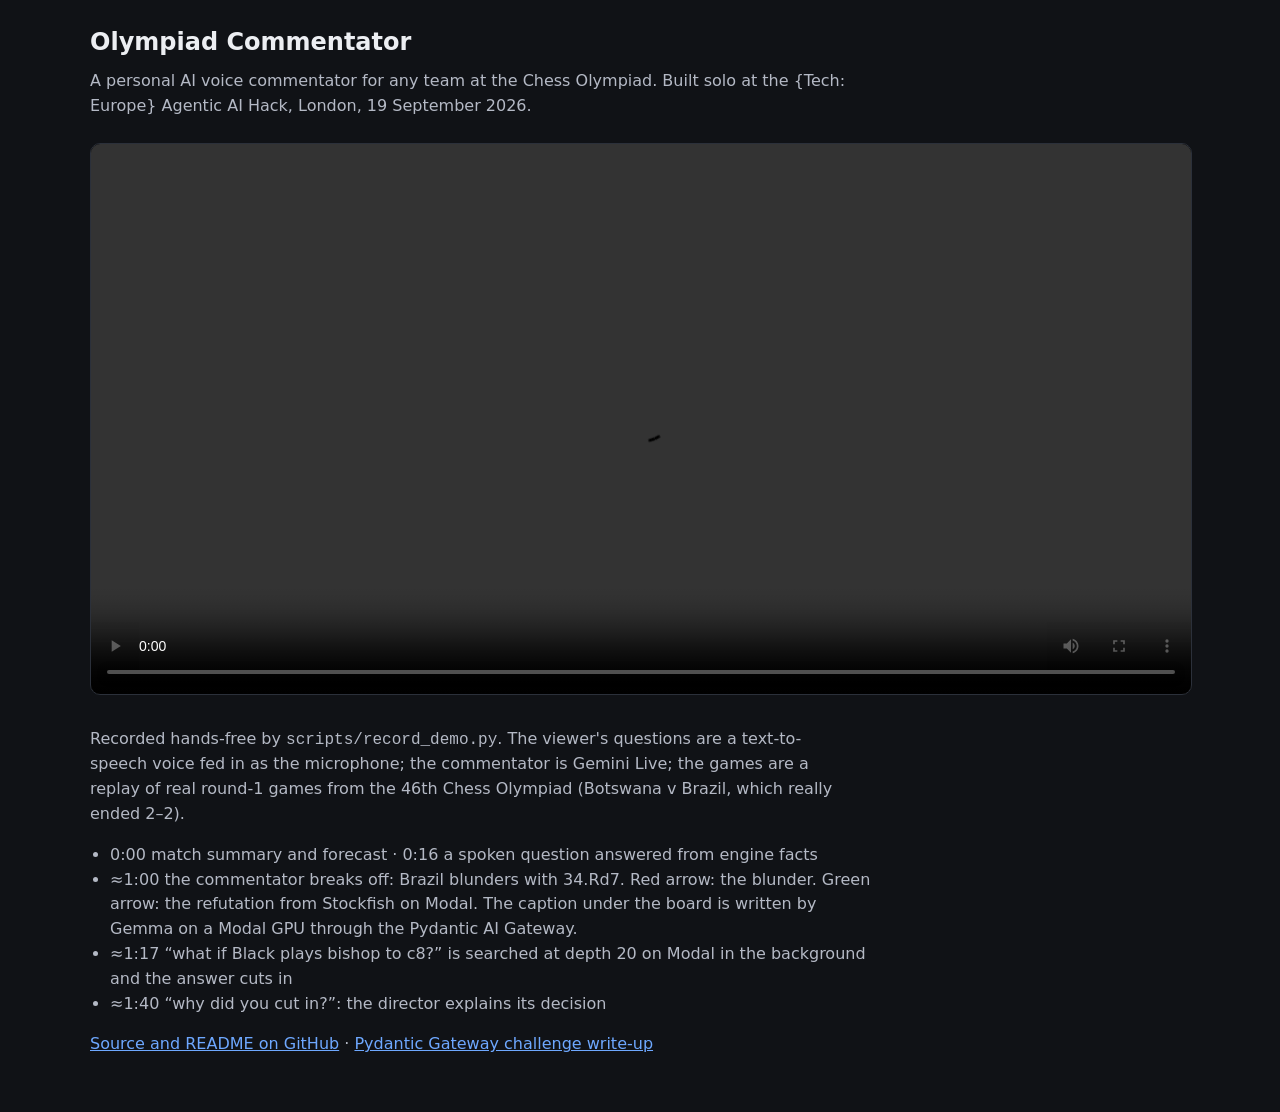
==== docs/index.html @ 786cea8f "Demo page for GitHub Pages Co-Authored-By: Claude Fable 5.1 <noreply@anthropic.com> Claude-Session: " ====
<!doctype html>
<html lang="en">
<head>
  <meta charset="utf-8">
  <meta name="viewport" content="width=device-width, initial-scale=1">
  <title>Olympiad Commentator · demo</title>
  <style>
    body { margin: 0; background: #101216; color: #eceef2; font: 16px/1.55 ui-sans-serif, system-ui, -apple-system, "Segoe UI", sans-serif; }
    main { max-width: 1100px; margin: 0 auto; padding: 24px 16px 48px; }
    h1 { font-size: 1.5rem; margin: 0 0 4px; }
    p { color: #b4b9c5; margin: 8px 0; max-width: 75ch; }
    video { width: 100%; border-radius: 10px; border: 1px solid #2b303a; margin: 16px 0; background: #000; }
    a { color: #6ea8ff; }
    ul { color: #b4b9c5; padding-left: 20px; max-width: 75ch; }
  </style>
</head>
<body>
  <main>
    <h1>Olympiad Commentator</h1>
    <p>A personal AI voice commentator for any team at the Chess Olympiad. Built solo at the {Tech: Europe} Agentic AI Hack, London, 19 September 2026.</p>
    <video controls preload="metadata" src="demo.mp4"></video>
    <p>Recorded hands-free by <code>scripts/record_demo.py</code>. The viewer's questions are a text-to-speech voice fed in as the microphone; the commentator is Gemini Live; the games are a replay of real round-1 games from the 46th Chess Olympiad (Botswana v Brazil, which really ended 2–2).</p>
    <ul>
      <li>0:00 match summary and forecast · 0:16 a spoken question answered from engine facts</li>
      <li>≈1:00 the commentator breaks off: Brazil blunders with 34.Rd7. Red arrow: the blunder. Green arrow: the refutation from Stockfish on Modal. The caption under the board is written by Gemma on a Modal GPU through the Pydantic AI Gateway.</li>
      <li>≈1:17 “what if Black plays bishop to c8?” is searched at depth 20 on Modal in the background and the answer cuts in</li>
      <li>≈1:40 “why did you cut in?”: the director explains its decision</li>
    </ul>
    <p><a href="https://github.com/hashkanna/chess-olympiad-commentator">Source and README on GitHub</a> · <a href="https://github.com/hashkanna/chess-olympiad-commentator/blob/main/docs/gateway-rule.md">Pydantic Gateway challenge write-up</a></p>
  </main>
</body>
</html>
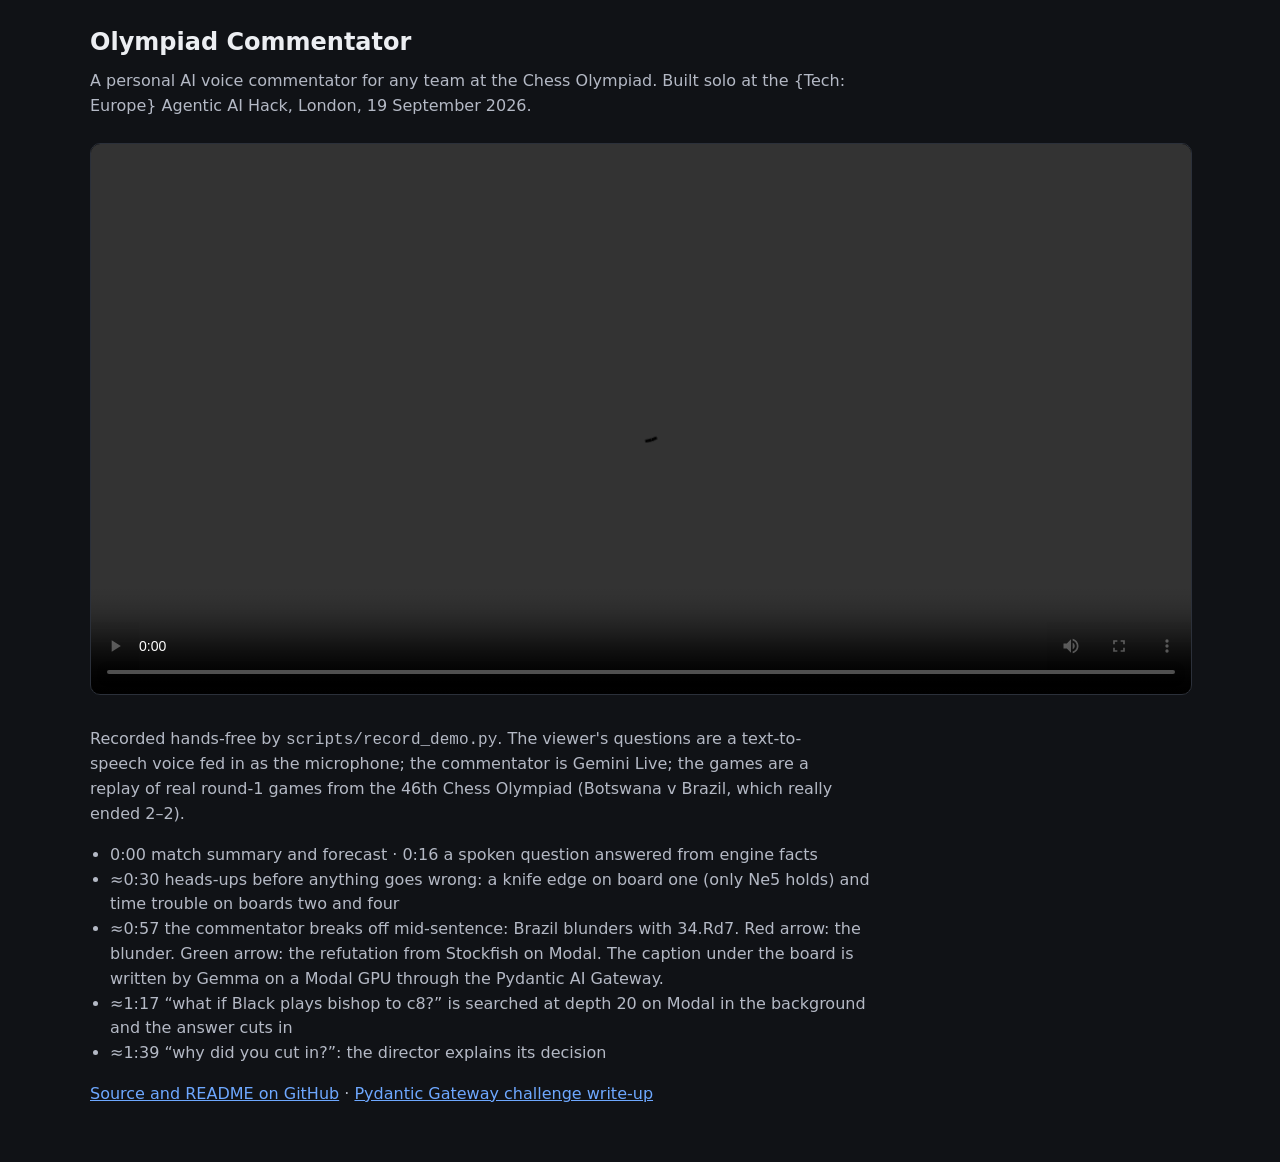
==== commit fae7b7b3: "Pydantic Evals suite for the gate, team sweep script, demo page chapters Co-Authored-By: Claude Fabl" ====
--- a/docs/index.html
+++ b/docs/index.html
@@ -22,9 +22,10 @@
     <p>Recorded hands-free by <code>scripts/record_demo.py</code>. The viewer's questions are a text-to-speech voice fed in as the microphone; the commentator is Gemini Live; the games are a replay of real round-1 games from the 46th Chess Olympiad (Botswana v Brazil, which really ended 2–2).</p>
     <ul>
       <li>0:00 match summary and forecast · 0:16 a spoken question answered from engine facts</li>
-      <li>≈1:00 the commentator breaks off: Brazil blunders with 34.Rd7. Red arrow: the blunder. Green arrow: the refutation from Stockfish on Modal. The caption under the board is written by Gemma on a Modal GPU through the Pydantic AI Gateway.</li>
+      <li>≈0:30 heads-ups before anything goes wrong: a knife edge on board one (only Ne5 holds) and time trouble on boards two and four</li>
+      <li>≈0:57 the commentator breaks off mid-sentence: Brazil blunders with 34.Rd7. Red arrow: the blunder. Green arrow: the refutation from Stockfish on Modal. The caption under the board is written by Gemma on a Modal GPU through the Pydantic AI Gateway.</li>
       <li>≈1:17 “what if Black plays bishop to c8?” is searched at depth 20 on Modal in the background and the answer cuts in</li>
-      <li>≈1:40 “why did you cut in?”: the director explains its decision</li>
+      <li>≈1:39 “why did you cut in?”: the director explains its decision</li>
     </ul>
     <p><a href="https://github.com/hashkanna/chess-olympiad-commentator">Source and README on GitHub</a> · <a href="https://github.com/hashkanna/chess-olympiad-commentator/blob/main/docs/gateway-rule.md">Pydantic Gateway challenge write-up</a></p>
   </main>
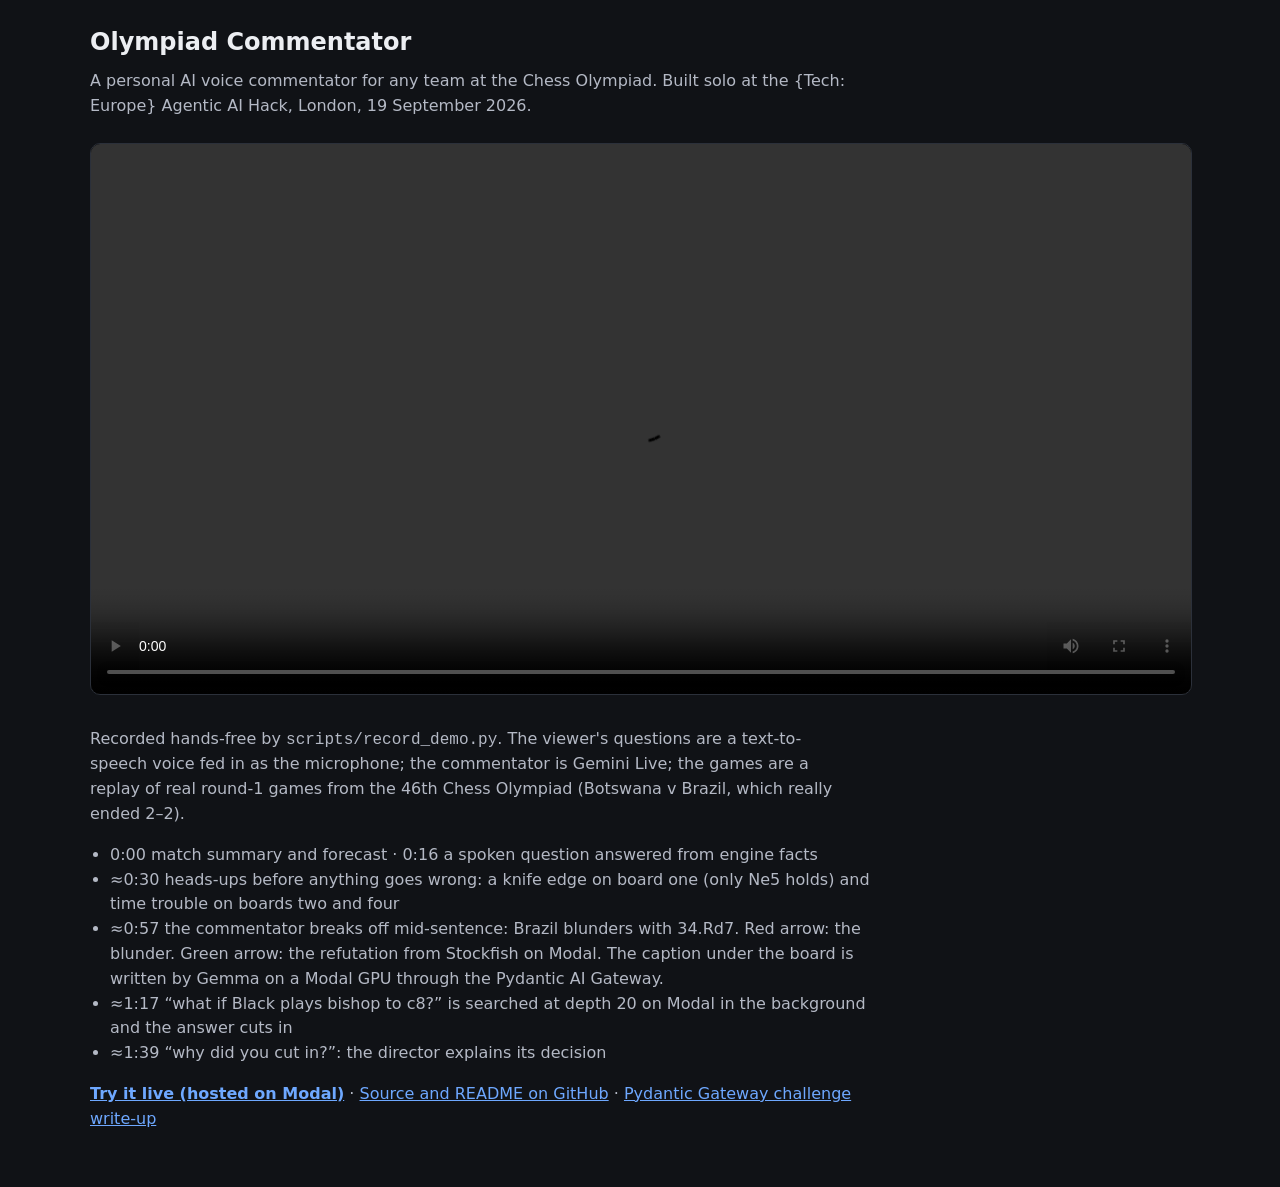
==== commit f3c2af7e: "Host the whole app on Modal; one hub per browser tab engine_farm/web.py serves the FastAPI app (UI, " ====
--- a/docs/index.html
+++ b/docs/index.html
@@ -27,7 +27,7 @@
       <li>≈1:17 “what if Black plays bishop to c8?” is searched at depth 20 on Modal in the background and the answer cuts in</li>
       <li>≈1:39 “why did you cut in?”: the director explains its decision</li>
     </ul>
-    <p><a href="https://github.com/hashkanna/chess-olympiad-commentator">Source and README on GitHub</a> · <a href="https://github.com/hashkanna/chess-olympiad-commentator/blob/main/docs/gateway-rule.md">Pydantic Gateway challenge write-up</a></p>
+    <p><strong><a href="https://deshkanna--olympiad-commentator.modal.run">Try it live (hosted on Modal)</a></strong> · <a href="https://github.com/hashkanna/chess-olympiad-commentator">Source and README on GitHub</a> · <a href="https://github.com/hashkanna/chess-olympiad-commentator/blob/main/docs/gateway-rule.md">Pydantic Gateway challenge write-up</a></p>
   </main>
 </body>
 </html>
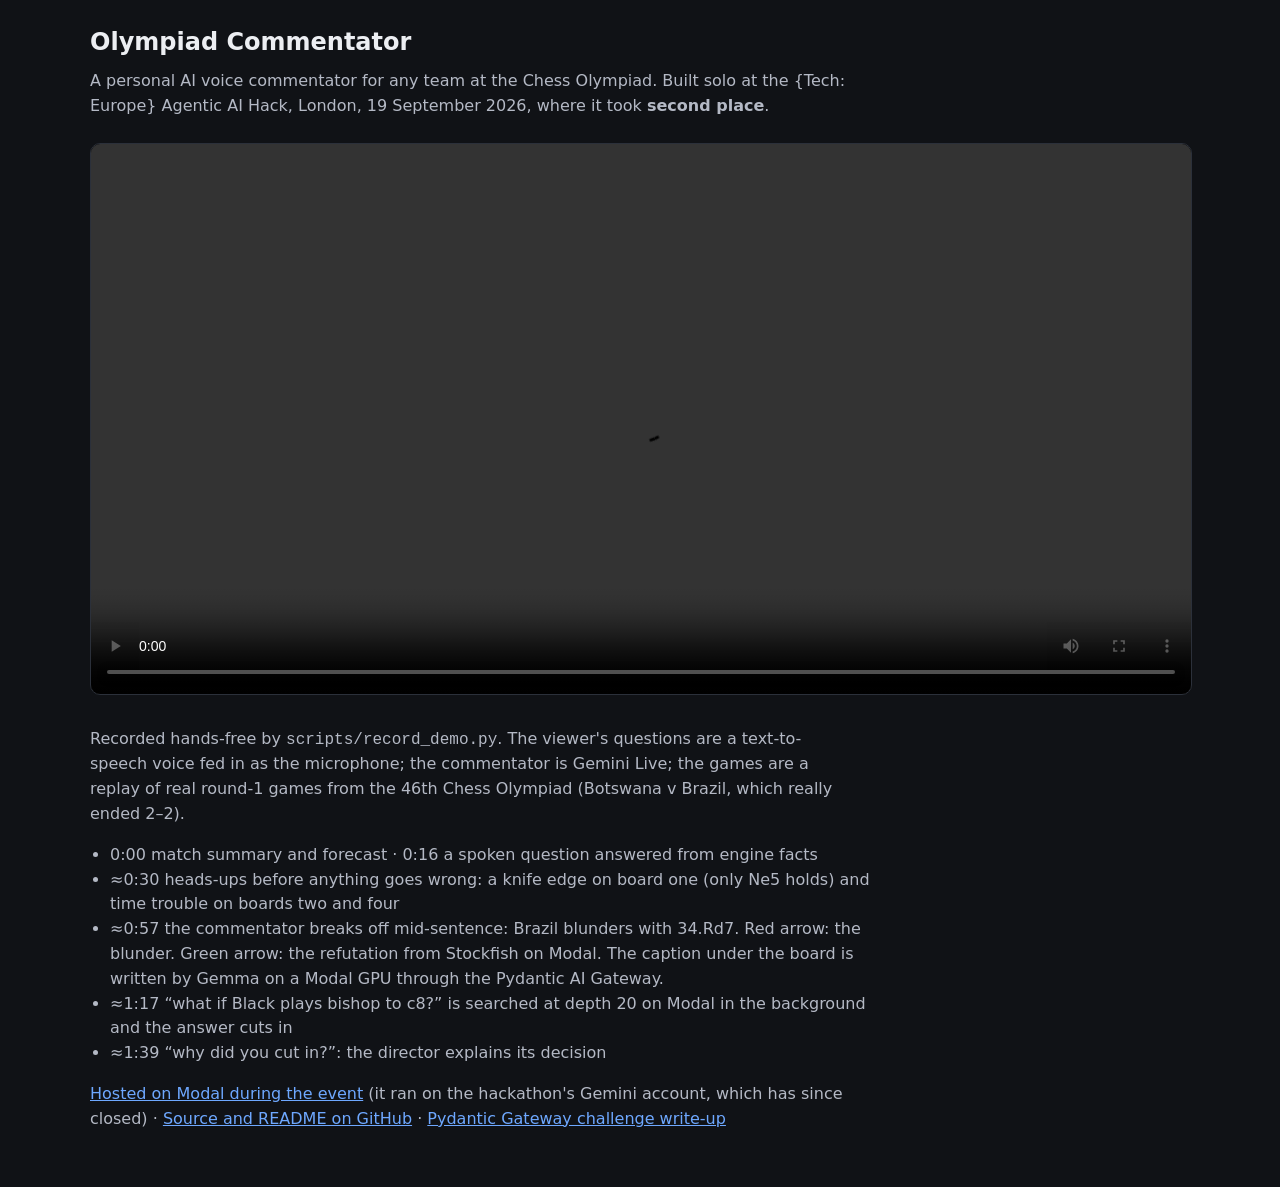
==== commit 9e0963fd: "Note the second-place result; mark the hosted app as event-only Co-Authored-By: Claude Opus 5.5 <nor" ====
--- a/docs/index.html
+++ b/docs/index.html
@@ -17,7 +17,7 @@
 <body>
   <main>
     <h1>Olympiad Commentator</h1>
-    <p>A personal AI voice commentator for any team at the Chess Olympiad. Built solo at the {Tech: Europe} Agentic AI Hack, London, 19 September 2026.</p>
+    <p>A personal AI voice commentator for any team at the Chess Olympiad. Built solo at the {Tech: Europe} Agentic AI Hack, London, 19 September 2026, where it took <strong>second place</strong>.</p>
     <video controls preload="metadata" src="demo.mp4"></video>
     <p>Recorded hands-free by <code>scripts/record_demo.py</code>. The viewer's questions are a text-to-speech voice fed in as the microphone; the commentator is Gemini Live; the games are a replay of real round-1 games from the 46th Chess Olympiad (Botswana v Brazil, which really ended 2–2).</p>
     <ul>
@@ -27,7 +27,7 @@
       <li>≈1:17 “what if Black plays bishop to c8?” is searched at depth 20 on Modal in the background and the answer cuts in</li>
       <li>≈1:39 “why did you cut in?”: the director explains its decision</li>
     </ul>
-    <p><strong><a href="https://deshkanna--olympiad-commentator.modal.run">Try it live (hosted on Modal)</a></strong> · <a href="https://github.com/hashkanna/chess-olympiad-commentator">Source and README on GitHub</a> · <a href="https://github.com/hashkanna/chess-olympiad-commentator/blob/main/docs/gateway-rule.md">Pydantic Gateway challenge write-up</a></p>
+    <p><a href="https://deshkanna--olympiad-commentator.modal.run">Hosted on Modal during the event</a> (it ran on the hackathon's Gemini account, which has since closed) · <a href="https://github.com/hashkanna/chess-olympiad-commentator">Source and README on GitHub</a> · <a href="https://github.com/hashkanna/chess-olympiad-commentator/blob/main/docs/gateway-rule.md">Pydantic Gateway challenge write-up</a></p>
   </main>
 </body>
 </html>
